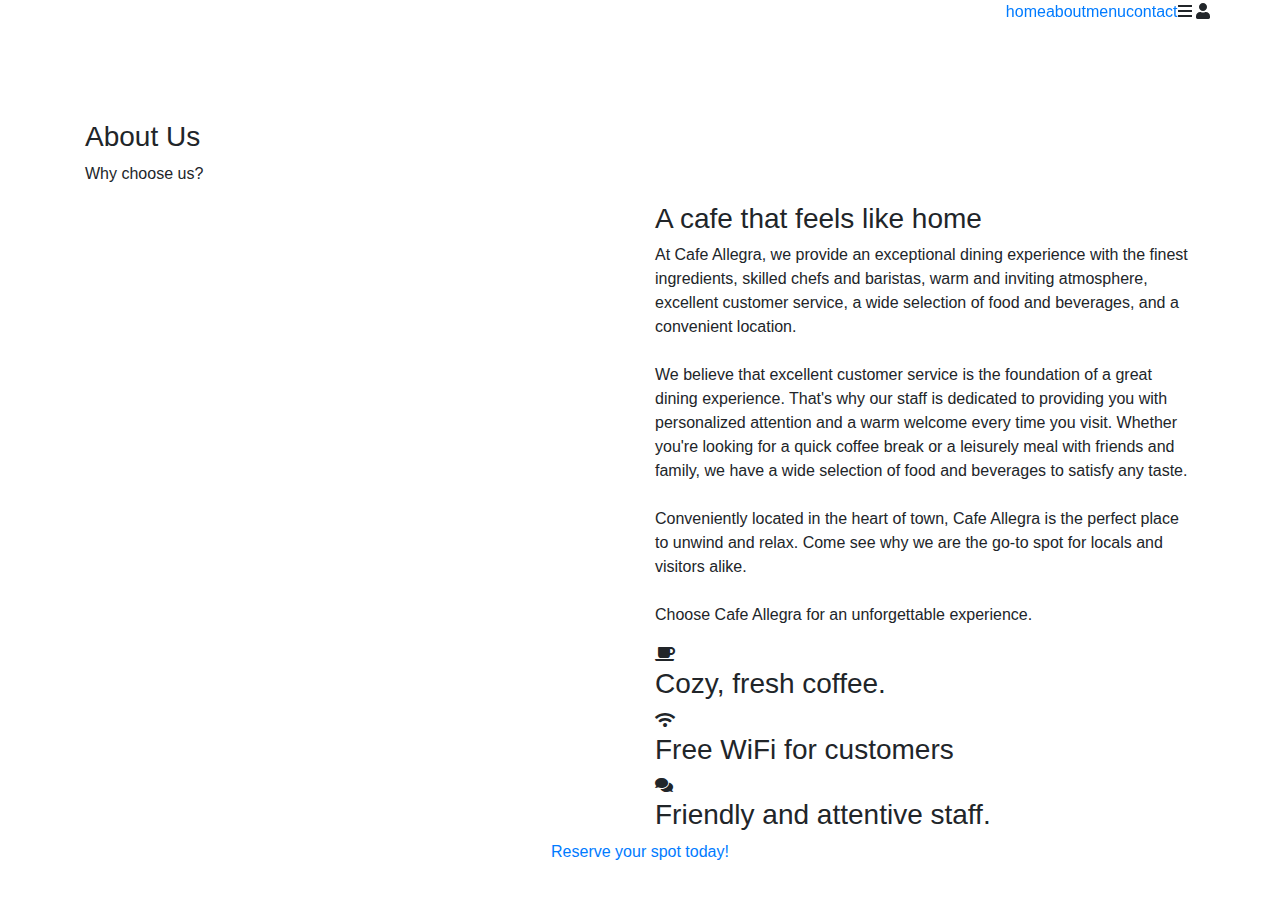
==== about.html @ 95b7aa8e "Add files via upload" ====
<!DOCTYPE html>
<html lang="en">

<head>
    <meta charset="UTF-8">
    <meta http-equiv="X-UA-Compatible" content="IE=edge">
    <meta name="viewport" content="width=device-width, initial-scale=1.0">
    <title>About</title>

    <!-- font awesome cdn link  -->
    <link rel="stylesheet" href="https://cdnjs.cloudflare.com/ajax/libs/font-awesome/5.15.4/css/all.min.css">

    <!-- bootstrap cdn link  -->
    <link rel="stylesheet" href="https://cdnjs.cloudflare.com/ajax/libs/bootstrap/4.6.1/css/bootstrap.min.css">

    <!-- custom css file link  -->
    <link rel="stylesheet" href="css/style.css">

    <link rel="icon" href="images/logo-icon.png" type="images" />
</head>

<body>

    <!-- header section starts     -->

    <header class="header fixed-top">

        <div class="container">

            <div class="row align-items-center">

                <!-- <a href="#" class="logo mr-auto"> <i class="fas fa-mug-hot"></i> coffee </a> -->
                <a href="#" class="logo mr-auto"><img src="images/logo.png" alt=""></a>

                <nav class="nav">
                    <a href="index.html">home</a>
                    <a href="about.html">about</a>
                    <a href="menu.html">menu</a>
                    <a href="#contact">contact</a>
                </nav>

                <div class="icons">
                    <div id="menu-btn" class="fas fa-bars"></div>
                    <div id="login-btn" class="fas fa-user"></div>
                </div>

            </div>

        </div>

    </header>


    <!-- newsletter section starts  -->

    <section class="newsletter">
        <div class="container">
            <br><br><br><br><br>
            <h3>About Us</h3>
            <p>Why choose us?</p>
        </div>
    </section>

    <!-- newsletter section ends -->

    <!-- menu section starts  -->

    <section class="menu" id="menu">

        <!-- about section starts  -->

        <section class="about" id="about">

            <div class="container">

                <div class="row align-items-center">
                    <div class="col-md-6">
                        <img src="images/about.jpg" class="w-100" alt="">
                    </div>
                    <div class="col-md-6">
                        <h3 class="title">A cafe that feels like home</h3>
                        <p>At Cafe Allegra, we provide an exceptional dining experience with the finest ingredients,
                            skilled chefs and baristas, warm and inviting atmosphere, excellent customer service, a wide
                            selection of food and beverages, and a convenient location.
                            <br><br>
                            We believe that excellent customer service is the foundation of a great dining experience.
                            That's why our staff is dedicated to providing you with personalized attention and a warm
                            welcome every time you visit. Whether you're looking for a quick coffee break or a leisurely
                            meal with friends and family, we have a wide selection of food and beverages to satisfy any
                            taste.
                            <br><br>
                            Conveniently located in the heart of town, Cafe Allegra is the perfect place to unwind and
                            relax. Come see why we are the go-to spot for locals and visitors alike.
                            <br><br>
                            Choose Cafe Allegra for an unforgettable experience.
                        </p>
                        <div class="icons-container">
                            <div class="icons">
                                <i class="fas fa-coffee"></i>
                                <h3>Cozy, fresh coffee.</h3>
                            </div>
                            <div class="icons">
                                <i class="fas fa-wifi"></i>
                                <h3>Free WiFi for customers</h3>
                            </div>
                            <div class="icons">
                                <i class="fas fa-comments"></i>
                                <h3>Friendly and attentive staff.</h3>
                            </div>
                        </div>
                    </div>
                </div>

            </div>

            <div class="box-2">
                <center><a href="reserve.html" class="link-btn">Reserve your spot today!</a></center>
             </div>

        </section>

        <!-- about section ends -->

    </section>

    <!-- menu section ends -->
</body>

</html>
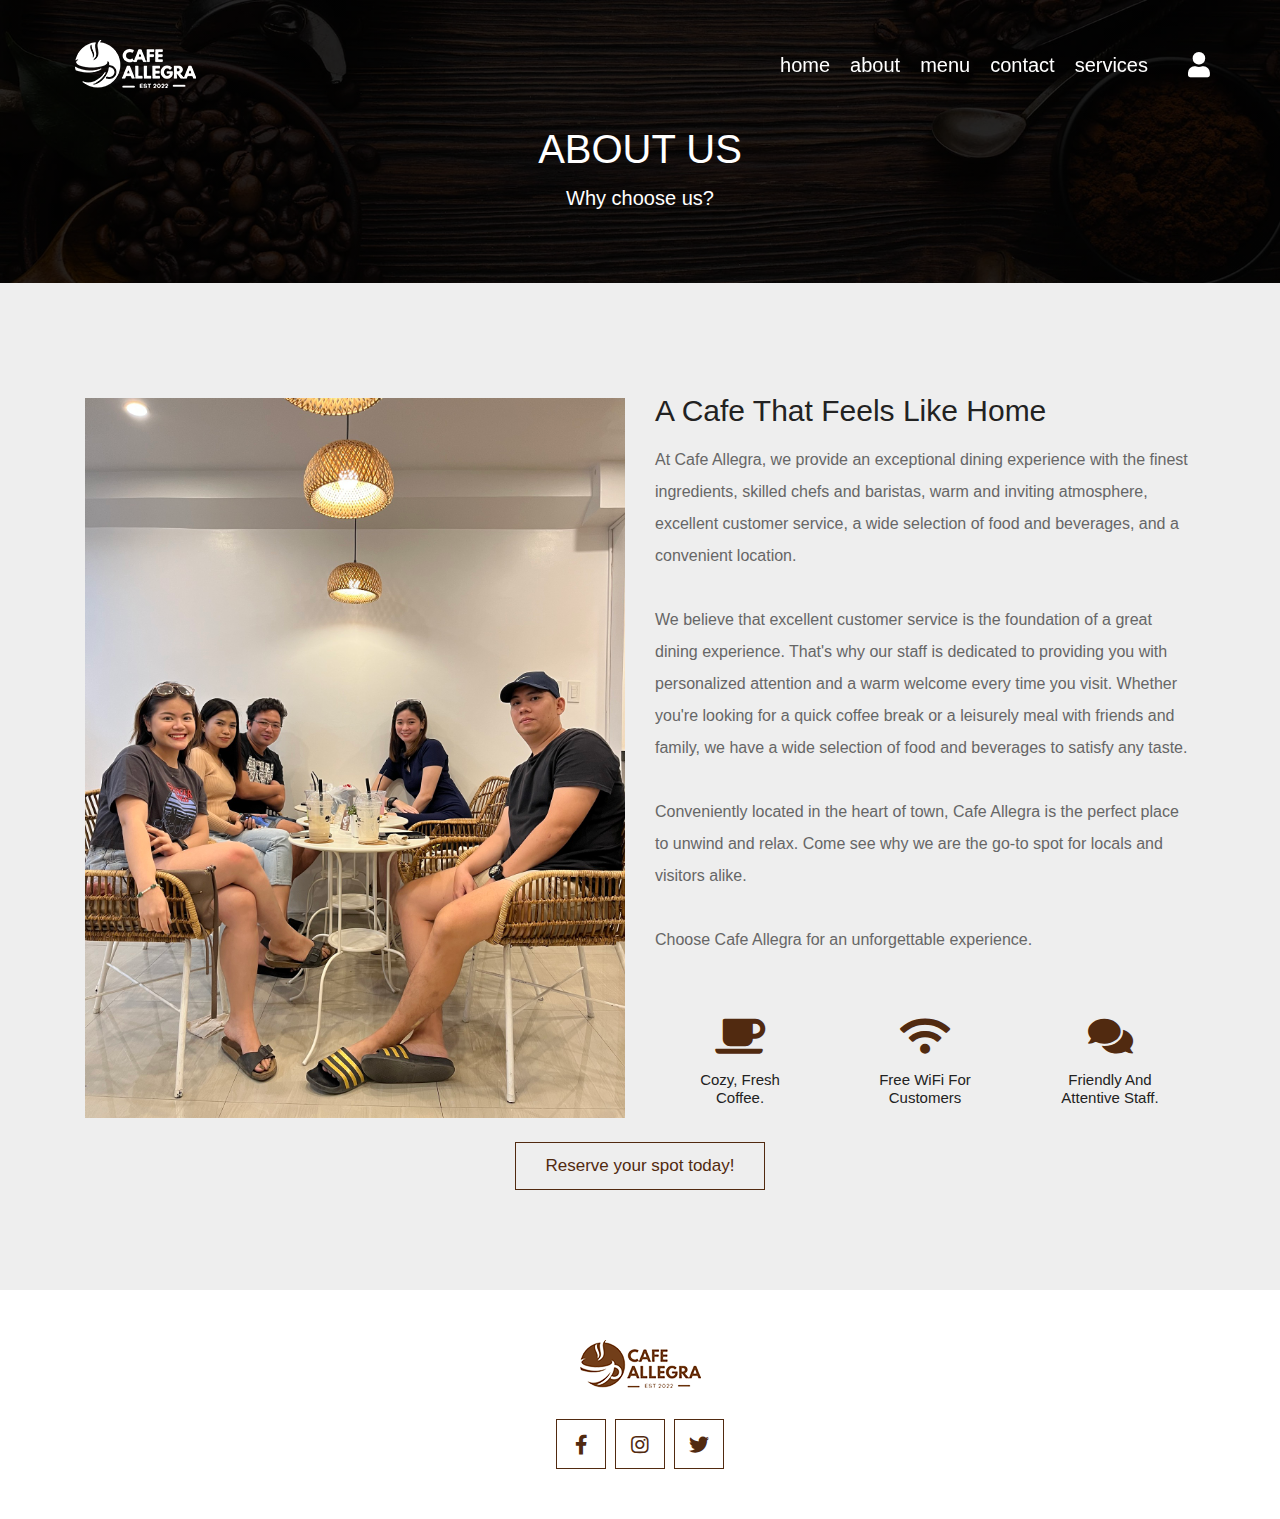
==== commit 217f8cbe: "fix font and select box" ====
--- a/about.html
+++ b/about.html
@@ -5,7 +5,7 @@
     <meta charset="UTF-8">
     <meta http-equiv="X-UA-Compatible" content="IE=edge">
     <meta name="viewport" content="width=device-width, initial-scale=1.0">
-    <title>About</title>
+    <title>Contact Us</title>
 
     <!-- font awesome cdn link  -->
     <link rel="stylesheet" href="https://cdnjs.cloudflare.com/ajax/libs/font-awesome/5.15.4/css/all.min.css">
@@ -30,13 +30,14 @@
             <div class="row align-items-center">
 
                 <!-- <a href="#" class="logo mr-auto"> <i class="fas fa-mug-hot"></i> coffee </a> -->
-                <a href="#" class="logo mr-auto"><img src="images/logo.png" alt=""></a>
+                <a href="index.html" class="logo mr-auto"><img src="images/logo.png" alt=""></a>
 
                 <nav class="nav">
                     <a href="index.html">home</a>
                     <a href="about.html">about</a>
                     <a href="menu.html">menu</a>
-                    <a href="#contact">contact</a>
+                    <a href="contact.html">contact</a>
+                    <a href="services.html">services</a>
                 </nav>
 
                 <div class="icons">
@@ -49,6 +50,31 @@
         </div>
 
     </header>
+
+    <!-- login form starts -->
+
+    <div class="login-form">
+
+        <form action="">
+            <div id="close-login-form" class="fas fa-times"></div>
+            <a href="#" class="logo mr-auto"><img src="images/logo-brown.png" alt=""></a>
+            <h3>let's start a new great day</h3>
+            <input type="email" name="" placeholder="enter your email" id="" class="box">
+            <input type="password" name="" placeholder="enter your password" id="" class="box">
+            <div class="flex">
+                <input type="checkbox" name="" id="remember-me">
+                <label for="remember-me">remember me</label>
+                <a href="#">forgot password?</a>
+            </div>
+            <input type="submit" value="login now" class="link-btn">
+            <p class="account">don't have an account? <a href="#">create one!</a></p>
+        </form>
+
+    </div>
+
+    <!-- login form ends -->
+
+    <!-- header section ends    -->
 
 
     <!-- newsletter section starts  -->
@@ -115,7 +141,7 @@
 
             <div class="box-2">
                 <center><a href="reserve.html" class="link-btn">Reserve your spot today!</a></center>
-             </div>
+            </div>
 
         </section>
 
@@ -123,7 +149,25 @@
 
     </section>
 
-    <!-- menu section ends -->
+    <!-- contact section ends -->
+
+    <!-- footer section starts  -->
+
+    <section class="footer container">
+
+        <a href="" class="logo"></i><img src="images/logo-brown.png" alt=""> </a>
+        <div class="share">
+            <a href="https://www.facebook.com/cafeallegrabaliuag" class="fab fa-facebook-f"></a>
+            <a href="https://www.instagram.com/cafeallegra.ph/" class="fab fa-instagram"></a>
+            <a href="#" class="fab fa-twitter"></a>
+        </div>
+
+    </section>
+
+    <!-- footer section ends -->
+    <!-- custom js file link  -->
+    <script src="js/script.js"></script>
+
 </body>
 
 </html>--- a/css/style.css
+++ b/css/style.css
@@ -0,0 +1,840 @@
+/* @import url("https://fonts.googleapis.com/css2?family=Montserrat:wght@100;200;300;400;500;600&display=swap"); */
+@import url("https://fonts.googleapis.com/css2?family=League+Spartan&display=swap");
+* {
+  font-family: 'Montserrat', sans-serif;
+  margin: 0;
+  padding: 0;
+  -webkit-box-sizing: border-box;
+          box-sizing: border-box;
+  outline: none;
+  border: none;
+  text-decoration: none !important;
+  -webkit-transition: all .2s linear;
+  transition: all .2s linear;
+}
+
+html {
+  font-size: 62.5%;
+  overflow-x: hidden;
+  scroll-behavior: smooth;
+  scroll-padding-top: 6rem;
+}
+
+html::-webkit-scrollbar {
+  width: 1rem;
+}
+
+html::-webkit-scrollbar-track {
+  background: transparent;
+}
+
+html::-webkit-scrollbar-thumb {
+  background: #512a10;
+}
+
+@-webkit-keyframes fadeIn {
+  0% {
+    -webkit-transform: translateY(-2rem);
+            transform: translateY(-2rem);
+    opacity: 0;
+  }
+}
+
+@keyframes fadeIn {
+  0% {
+    -webkit-transform: translateY(-2rem);
+            transform: translateY(-2rem);
+    opacity: 0;
+  }
+}
+
+section {
+  padding: 5rem 1rem;
+}
+
+.link-btn {
+  margin-top: 1rem;
+  padding: 1rem 3rem;
+  display: inline-block;
+  border: 0.1rem solid #512a10;
+  color: #512a10;
+  background: none;
+  cursor: pointer;
+  font-size: 1.7rem;
+}
+
+.link-btn:hover {
+  background: #512a10;
+  color: #fff;
+}
+
+.link-btn-2 {
+  margin-top: 1rem;
+  padding: 0.8rem 2.5rem;
+  display: inline-block;
+  border: none;
+  color: green;
+  background: linear-gradient(90deg, #ffffff, #f1f1f1);
+  cursor: pointer;
+  font-size: 1.5rem;
+  font-weight: bold;
+  text-transform: uppercase;
+  letter-spacing: 0.1rem;
+  box-shadow: 0 0.5rem 1rem rgba(0, 0, 0, 0.15);
+  border-radius: 3rem;
+  transition: all 0.3s ease;
+}
+
+.link-btn-2:hover {
+  transform: translateY(-0.2rem);
+  box-shadow: 0 0.7rem 1.5rem rgba(0, 0, 0, 0.3);
+}
+
+.link-btn-3 {
+  margin-top: 1rem;
+  padding: 0.8rem 2.5rem;
+  display: inline-block;
+  border: none;
+  color: red;
+  background: linear-gradient(90deg, #ffffff, #f1f1f1);
+  cursor: pointer;
+  font-size: 1.5rem;
+  font-weight: bold;
+  text-transform: uppercase;
+  letter-spacing: 0.1rem;
+  box-shadow: 0 0.5rem 1rem rgba(0, 0, 0, 0.15);
+  border-radius: 3rem;
+  transition: all 0.3s ease;
+}
+
+.link-btn-3:hover {
+  transform: translateY(-0.2rem);
+  box-shadow: 0 0.7rem 1.5rem rgba(0, 0, 0, 0.3);
+}
+
+
+.heading {
+  text-align: center;
+  margin-bottom: 4rem;
+  font-size: 3rem;
+  text-transform: capitalize;
+  color: #222;
+}
+
+.header {
+  z-index: 1000;
+  padding: 4rem 0;
+}
+
+.header.active {
+  padding: 2rem 0;
+  background: #512a10;
+}
+
+.header .logo {
+  font-size: 2.5rem;
+  color: #fff;
+  font-weight: bolder;
+}
+
+.header .nav a {
+  font-size: 2rem;
+  margin-right: 2rem;
+  color: #fff;
+}
+
+.header .nav a:hover {
+  text-decoration: underline !important;
+  text-underline-offset: .5rem;
+}
+
+.header .icons div {
+  font-size: 2.5rem;
+  color: #fff;
+  margin-left: 2rem;
+  cursor: pointer;
+}
+
+.header #menu-btn {
+  display: none;
+}
+
+.login-form {
+  position: fixed;
+  top: 0;
+  left: 0;
+  z-index: 1100;
+  height: 100%;
+  width: 100%;
+  background: rgba(0, 0, 0, 0.8);
+  display: none;
+  -webkit-box-align: center;
+      -ms-flex-align: center;
+          align-items: center;
+  -webkit-box-pack: center;
+      -ms-flex-pack: center;
+          justify-content: center;
+  padding: 2rem;
+}
+
+.login-form.active {
+  display: -webkit-box;
+  display: -ms-flexbox;
+  display: flex;
+}
+
+.login-form form {
+  width: 50rem;
+  padding: 4rem;
+  background: #fff;
+  text-align: center;
+  position: relative;
+  -webkit-animation: fadeIn .2s linear;
+          animation: fadeIn .2s linear;
+}
+
+.login-form form #close-login-form {
+  position: absolute;
+  top: -4rem;
+  right: 0;
+  font-size: 3rem;
+  cursor: pointer;
+  color: #fff;
+}
+
+.login-form form #close-login-form:hover {
+  -webkit-transform: rotate(90deg);
+          transform: rotate(90deg);
+}
+
+.login-form form .logo {
+  font-size: 2.5rem;
+  color: #512a10;
+  font-weight: bolder;
+}
+
+.login-form form h3 {
+  padding: 1rem 0;
+  font-size: 2rem;
+  text-transform: capitalize;
+  color: #222;
+  margin-top: 1rem;
+}
+
+.login-form form .box {
+  width: 100%;
+  padding: 1.2rem 1.4rem;
+  border: 0.1rem solid #512a10;
+  font-size: 1.6rem;
+  margin: 1rem 0;
+}
+
+.login-form form .flex {
+  display: -webkit-box;
+  display: -ms-flexbox;
+  display: flex;
+  -webkit-box-align: center;
+      -ms-flex-align: center;
+          align-items: center;
+  gap: .5rem;
+  margin: 1rem 0;
+}
+
+.login-form form .flex label {
+  font-size: 1.5rem;
+  line-height: 2;
+  color: #666;
+  margin-bottom: 0;
+  cursor: pointer;
+}
+
+.login-form form .flex a {
+  font-size: 1.5rem;
+  color: #512a10;
+  margin-left: auto;
+}
+
+.login-form form .flex a:hover {
+  text-decoration: underline !important;
+}
+
+.login-form form .link-btn {
+  width: 100%;
+  margin-bottom: 2rem;
+}
+
+.login-form form .account {
+  padding: 1.5rem .5rem;
+  background: #eee;
+  font-size: 1.5rem;
+  line-height: 2;
+  color: #666;
+  margin-bottom: 0;
+}
+
+.login-form form .account a {
+  color: #512a10;
+}
+
+.login-form form .account a:hover {
+  text-decoration: underline !important;
+}
+
+.home {
+  background: -webkit-gradient(linear, left top, left bottom, from(rgba(0, 0, 0, 0.7)), to(rgba(0, 0, 0, 0.7))), url(../images/home-bg.jpg) no-repeat;
+  background: linear-gradient(rgba(0, 0, 0, 0.7), rgba(0, 0, 0, 0.7)), url(../images/home-bg.jpg) no-repeat;
+  background-size: cover;
+  background-position: center;
+  background-attachment: fixed;
+}
+
+.home span {
+  font-size: 2.5rem;
+  color: #fff;
+}
+
+.home h3 {
+  padding: 1rem 0;
+  font-size: 6rem;
+  color: #fff;
+}
+
+.home .link-btn {
+  color: #fff;
+  border-color: #fff;
+}
+
+.about span {
+  font-size: 2.5rem;
+  color: #512a10;
+}
+
+.about .title {
+  padding-top: 1rem;
+  font-size: 3rem;
+  text-transform: capitalize;
+  color: #222;
+}
+
+.about p {
+  padding: 1rem 0;
+  font-size: 1.6rem;
+  line-height: 2;
+  color: #666;
+  margin-bottom: 0;
+}
+
+.about .icons-container {
+  display: -webkit-box;
+  display: -ms-flexbox;
+  display: flex;
+  -ms-flex-wrap: wrap;
+      flex-wrap: wrap;
+  margin-top: 3rem;
+  gap: 1.5rem;
+}
+
+.about .icons-container .icons {
+  padding: 2rem;
+  background: #eee;
+  text-align: center;
+  -webkit-box-flex: 1;
+      -ms-flex: 1 1 14rem;
+          flex: 1 1 14rem;
+}
+
+.about .icons-container .icons i {
+  font-size: 4rem;
+  margin-bottom: 1.5rem;
+  color: #512a10;
+}
+
+.about .icons-container .icons h3 {
+  font-size: 1.5rem;
+  text-transform: capitalize;
+  color: #222;
+}
+
+.menu {
+  background: #eee;
+}
+
+.menu .box-container {
+  display: -ms-grid;
+  display: grid;
+  -ms-grid-columns: (minmax(30rem, 1fr))[auto-fit];
+      grid-template-columns: repeat(auto-fit, minmax(30rem, 1fr));
+  gap: 2rem;
+}
+
+.menu .box-container .box {
+  text-align: center;
+  padding: 3rem 2rem;
+  border-radius: .5rem;
+}
+
+.menu .box-container .box:hover {
+  background: #fff;
+  -webkit-box-shadow: 0 0.5rem 1rem rgba(0, 0, 0, 0.1);
+          box-shadow: 0 0.5rem 1rem rgba(0, 0, 0, 0.1);
+  -webkit-transform: translateY(-1rem);
+          transform: translateY(-1rem);
+}
+
+.menu .box-container .box img {
+  height: 15rem;
+  margin-bottom: 2rem;
+}
+
+.menu .box-container .box h3 {
+  font-size: 2rem;
+  text-transform: capitalize;
+  color: #222;
+}
+
+.menu .box-container .box p {
+  padding: 1rem 0;
+  font-size: 1.5rem;
+  line-height: 2;
+  color: #666;
+  margin-bottom: 0;
+}
+
+.gallery .box-container {
+  display: -ms-grid;
+  display: grid;
+  -ms-grid-columns: (minmax(30rem, 1fr))[auto-fit];
+      grid-template-columns: repeat(auto-fit, minmax(30rem, 1fr));
+  gap: 2rem;
+}
+
+.gallery .box-container .box {
+  overflow: hidden;
+  position: relative;
+  height: 25rem;
+}
+
+.gallery .box-container .box:hover {
+  -webkit-box-shadow: 0 0.5rem 1rem rgba(0, 0, 0, 0.1);
+          box-shadow: 0 0.5rem 1rem rgba(0, 0, 0, 0.1);
+  border: 0.1rem solid #512a10;
+}
+
+.gallery .box-container .box:hover img {
+  -webkit-transform: translateY(-100%);
+          transform: translateY(-100%);
+}
+
+.gallery .box-container .box:hover .content {
+  -webkit-transform: translateY(0);
+          transform: translateY(0);
+}
+
+.gallery .box-container .box img {
+  height: 100%;
+  width: 100%;
+  -o-object-fit: cover;
+     object-fit: cover;
+}
+
+.gallery .box-container .box .content {
+  position: absolute;
+  top: 0;
+  left: 0;
+  background: #fff;
+  text-align: center;
+  padding: 3rem 2rem;
+  height: 100%;
+  width: 100%;
+  -webkit-transform: translateY(100%);
+          transform: translateY(100%);
+  padding-top: 4rem;
+}
+
+.gallery .box-container .box .content h3 {
+  font-size: 2rem;
+  text-transform: capitalize;
+  color: #222;
+}
+
+.gallery .box-container .box .content p {
+  padding: 1rem 0;
+  font-size: 1.5rem;
+  line-height: 2;
+  color: #666;
+  margin-bottom: 0;
+}
+
+.reviews {
+  background: #eee;
+}
+
+.reviews .box-container {
+  display: -ms-grid;
+  display: grid;
+  -ms-grid-columns: (minmax(30rem, 1fr))[auto-fit];
+      grid-template-columns: repeat(auto-fit, minmax(30rem, 1fr));
+  gap: 2rem;
+}
+
+.reviews .box-container .box {
+  text-align: center;
+  padding: 3rem 2rem;
+  border-radius: .5rem;
+}
+
+.reviews .box-container .box:hover {
+  background: #fff;
+  -webkit-box-shadow: 0 0.5rem 1rem rgba(0, 0, 0, 0.1);
+          box-shadow: 0 0.5rem 1rem rgba(0, 0, 0, 0.1);
+  -webkit-transform: translateY(-1rem);
+          transform: translateY(-1rem);
+}
+
+.reviews .box-container .box img {
+  height: 10rem;
+  width: 10rem;
+  border-radius: 50%;
+  margin-bottom: 1.5rem;
+}
+
+.reviews .box-container .box h3 {
+  font-size: 2rem;
+  text-transform: capitalize;
+  color: #222;
+}
+
+.reviews .box-container .box p {
+  font-size: 1.6rem;
+  line-height: 2;
+  color: #666;
+  margin-bottom: 0;
+  padding: 1rem 0;
+}
+
+.reviews .box-container .box .stars {
+  margin-top: 1rem;
+}
+
+.reviews .box-container .box .stars i {
+  font-size: 1.7rem;
+  color: #512a10;
+}
+
+.contact .contact-info-container {
+  display: -ms-grid;
+  display: grid;
+  -ms-grid-columns: (minmax(30rem, 1fr))[auto-fit];
+      grid-template-columns: repeat(auto-fit, minmax(30rem, 1fr));
+  gap: 2rem;
+  margin-bottom: 3rem;
+}
+
+.contact .contact-info-container .box {
+  border: 0.1rem solid #512a10;
+  padding: 3rem 2rem;
+  border: 0.1rem solid #512a10;
+  text-align: center;
+}
+
+.contact .contact-info-container .box:hover i {
+  background: #512a10;
+  color: #fff;
+}
+
+.contact .contact-info-container .box i {
+  height: 6rem;
+  width: 6rem;
+  line-height: 6rem;
+  border: 0.1rem solid #512a10;
+  color: #512a10;
+  font-size: 2rem;
+  margin-bottom: 1rem;
+}
+
+.contact .contact-info-container .box h3 {
+  font-size: 2rem;
+  text-transform: capitalize;
+  color: #222;
+  padding: 1rem 0;
+}
+
+.contact .contact-info-container .box p {
+  font-size: 1.5rem;
+  line-height: 2;
+  color: #666;
+  margin-bottom: 0;
+}
+
+.contact form h3 {
+  font-size: 3rem;
+  text-transform: capitalize;
+  color: #222;
+  padding-bottom: 1rem;
+}
+
+.contact form .box {
+  margin: .7rem 0;
+  border: 0.1rem solid #512a10;
+  font-size: 1.6rem;
+  width: 100%;
+  padding: 1.2rem 1.4rem;
+}
+
+.contact form .box:focus {
+  background: #512a10;
+  color: #fff;
+}
+
+.contact form .box:focus::-webkit-input-placeholder {
+  color: #eee;
+}
+
+.contact form .box:focus:-ms-input-placeholder {
+  color: #eee;
+}
+
+.contact form .box:focus::-ms-input-placeholder {
+  color: #eee;
+}
+
+.contact form .box:focus::placeholder {
+  color: #eee;
+}
+
+.contact form textarea {
+  height: 15rem;
+  resize: none;
+}
+
+.blogs {
+  background: #eee;
+}
+
+.blogs .box-container {
+  display: -ms-grid;
+  display: grid;
+  -ms-grid-columns: (minmax(30rem, 1fr))[auto-fit];
+      grid-template-columns: repeat(auto-fit, minmax(30rem, 1fr));
+  gap: 2rem;
+}
+
+.blogs .box-container .box:hover {
+  -webkit-box-shadow: 0 0.5rem 1rem rgba(0, 0, 0, 0.1);
+          box-shadow: 0 0.5rem 1rem rgba(0, 0, 0, 0.1);
+  background: #fff;
+}
+
+.blogs .box-container .box:hover .image {
+  padding: 2rem;
+}
+
+.blogs .box-container .box:hover .icons {
+  border-top: 0.1rem solid #512a10;
+}
+
+.blogs .box-container .box .image {
+  height: 25rem;
+  overflow: hidden;
+}
+
+.blogs .box-container .box .image img {
+  height: 100%;
+  width: 100%;
+  -o-object-fit: cover;
+     object-fit: cover;
+}
+
+.blogs .box-container .box .content {
+  padding: 2rem;
+  text-align: center;
+}
+
+.blogs .box-container .box .content h3 {
+  font-size: 2rem;
+  text-transform: capitalize;
+  color: #222;
+}
+
+.blogs .box-container .box .content p {
+  padding: 1rem 0;
+  font-size: 1.5rem;
+  line-height: 2;
+  color: #666;
+  margin-bottom: 0;
+}
+
+.blogs .box-container .box .icons {
+  padding: 1.7rem;
+  background: #fff;
+  display: -webkit-box;
+  display: -ms-flexbox;
+  display: flex;
+  -webkit-box-align: center;
+      -ms-flex-align: center;
+          align-items: center;
+  -webkit-box-pack: justify;
+      -ms-flex-pack: justify;
+          justify-content: space-between;
+  margin-top: 1rem;
+}
+
+.blogs .box-container .box .icons span {
+  font-size: 1.4rem;
+  text-transform: capitalize;
+  color: #222;
+}
+
+.blogs .box-container .box .icons span i {
+  padding-right: .5rem;
+  color: #512a10;
+}
+
+.newsletter {
+  background: -webkit-gradient(linear, left top, left bottom, from(rgba(0, 0, 0, 0.7)), to(rgba(0, 0, 0, 0.7))), url(../images/newsletter-bg.jpg) no-repeat;
+  background: linear-gradient(rgba(0, 0, 0, 0.7), rgba(0, 0, 0, 0.7)), url(../images/newsletter-bg.jpg) no-repeat;
+  background-size: cover;
+  background-position: center;
+  text-align: center;
+}
+
+.newsletter h3 {
+  font-size: 4rem;
+  color: #fff;
+  text-transform: uppercase;
+  margin-bottom: 0;
+}
+
+.newsletter p {
+  padding: 1rem 0;
+  font-size: 2rem;
+  color: #fff;
+}
+
+.newsletter form {
+  margin: 1rem auto;
+  max-width: 60rem;
+  max-height: 100rem;
+  background: #fff;
+  display: -webkit-box;
+  display: -ms-flexbox;
+  display: flex;
+  padding: 1rem;
+}
+
+.newsletter form .link-btn {
+  margin-top: 0;
+}
+
+.newsletter form .email {
+  width: 100%;
+  padding: 0 1.4rem;
+  font-size: 1.6rem;
+}
+
+.footer {
+  text-align: center;
+}
+
+.footer .logo {
+  font-size: 3rem;
+  color: #512a10;
+  font-weight: bolder;
+}
+
+.footer .credit {
+  margin: 2rem 0;
+  font-size: 2rem;
+  text-transform: capitalize;
+  color: #222;
+}
+
+.footer .credit span {
+  text-decoration: underline !important;
+}
+
+.footer .share {
+  margin-top: 3rem;
+}
+
+.footer .share a {
+  height: 5rem;
+  width: 5rem;
+  line-height: 5rem;
+  font-size: 2rem;
+  border: 0.1rem solid #512a10;
+  color: #512a10;
+  margin: 0 .3rem;
+}
+
+.footer .share a:hover {
+  background: #512a10;
+  color: #fff;
+}
+
+@media (max-width: 991px) {
+  html {
+    font-size: 55%;
+    scroll-padding-top: 8rem;
+  }
+  .home h3 {
+    font-size: 4rem;
+  }
+  section {
+    padding: 3rem 0;
+  }
+}
+
+@media (max-width: 768px) {
+  .login-form form {
+    padding: 3rem 2rem;
+  }
+  .login-form form h3 {
+    font-size: 1.7rem;
+  }
+  .header {
+    padding: 4rem 2rem;
+  }
+  .header.active {
+    padding: 2rem;
+  }
+  .header #menu-btn {
+    display: inline-block;
+  }
+  .header #menu-btn.fa-times {
+    -webkit-transform: rotate(180deg);
+            transform: rotate(180deg);
+  }
+  .header .nav {
+    position: absolute;
+    top: 99%;
+    left: 0;
+    right: 0;
+    background: #fff;
+    -webkit-box-orient: vertical;
+    -webkit-box-direction: normal;
+        -ms-flex-flow: column;
+            flex-flow: column;
+    padding: 1rem 0;
+    -webkit-clip-path: polygon(0 0, 100% 0, 100% 0, 0 0);
+            clip-path: polygon(0 0, 100% 0, 100% 0, 0 0);
+  }
+  .header .nav.active {
+    -webkit-clip-path: polygon(0 0, 100% 0, 100% 100%, 0 100%);
+            clip-path: polygon(0 0, 100% 0, 100% 100%, 0 100%);
+  }
+  .header .nav a {
+    margin: 1rem 2rem;
+    color: #222;
+  }
+  .contact .map {
+    height: 25rem;
+  }
+}
+
+@media (max-width: 450px) {
+  html {
+    font-size: 50%;
+  }
+}
+/*# sourceMappingURL=style.css.map */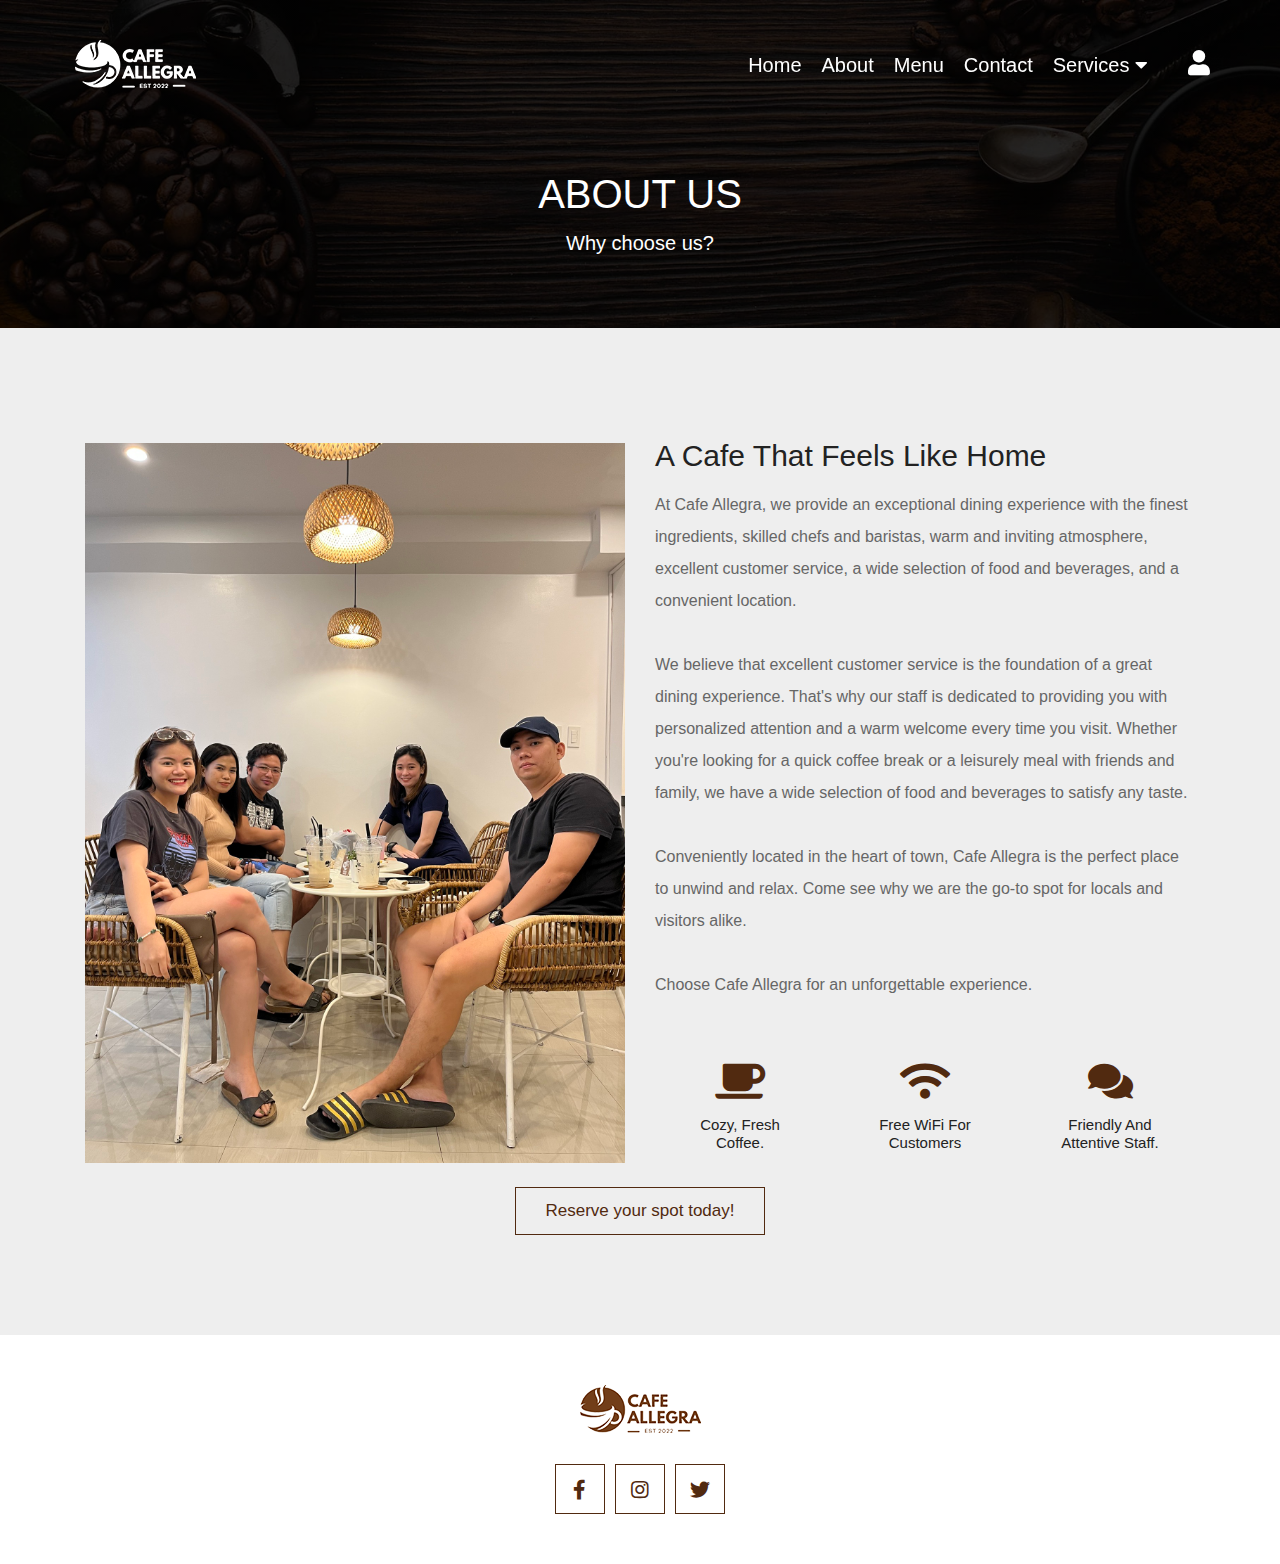
==== commit 79096c96: "design for initial presentation" ====
--- a/about.html
+++ b/about.html
@@ -23,33 +23,52 @@
 
     <!-- header section starts     -->
 
+
     <header class="header fixed-top">
 
         <div class="container">
-
-            <div class="row align-items-center">
-
-                <!-- <a href="#" class="logo mr-auto"> <i class="fas fa-mug-hot"></i> coffee </a> -->
-                <a href="index.html" class="logo mr-auto"><img src="images/logo.png" alt=""></a>
-
-                <nav class="nav">
-                    <a href="index.html">home</a>
-                    <a href="about.html">about</a>
-                    <a href="menu.html">menu</a>
-                    <a href="contact.html">contact</a>
-                    <a href="services.html">services</a>
-                </nav>
-
-                <div class="icons">
-                    <div id="menu-btn" class="fas fa-bars"></div>
-                    <div id="login-btn" class="fas fa-user"></div>
-                </div>
-
-            </div>
-
+  
+           <div class="row align-items-center">
+  
+              <!-- <a href="#" class="logo mr-auto"> <i class="fas fa-mug-hot"></i> coffee </a> -->
+              <a href="index.html" class="logo mr-auto"><img src="images/logo.png" alt=""></a>
+  
+              <nav class="nav">
+                 <a href="index.html">Home</a>
+                 <a href="about.html">About</a>
+                 <a href="menu.html">Menu</a>
+                 <!-- <div class="dropdown custom-dropdown">
+                    <a class="dropbtn">Menu <i class="fa fa-caret-down"></i></a>
+                    <div class="dropdown-content">
+                       <a href="">All</a>
+                       <a href="">Espresso Based</a>
+                       <a href="">Frappe Series</a>
+                       <a href="">Pasta & Snacks</a>
+                       <a href="">Coolers</a>
+                       <a href="">Waffle</a>
+                    </div>
+                 </div> -->
+                 <a href="contact.html">Contact</a>
+                 <div class="dropdown custom-dropdown">
+                    <a class="dropbtn">Services <i class="fa fa-caret-down"></i></a>
+                    <div class="dropdown-content">
+                       <a href="services.html">Private Dining</a>
+                       <a href="reserve.html">Table Reservation</a>
+                    </div>
+                 </div>
+                 <script src="https://code.jquery.com/jquery-3.6.0.min.js"></script>
+                 <script src="scripts.js"></script>
+              </nav>
+  
+              <div class="icons">
+                 <div id="menu-btn" class="fas fa-bars"></div>
+                 <div id="login-btn" class="fas fa-user"></div>
+              </div>
+  
+           </div>
+  
         </div>
-
-    </header>
+     </header>
 
     <!-- login form starts -->
 
@@ -58,16 +77,16 @@
         <form action="">
             <div id="close-login-form" class="fas fa-times"></div>
             <a href="#" class="logo mr-auto"><img src="images/logo-brown.png" alt=""></a>
-            <h3>let's start a new great day</h3>
-            <input type="email" name="" placeholder="enter your email" id="" class="box">
-            <input type="password" name="" placeholder="enter your password" id="" class="box">
+            <h3>let's start a new great day!</h3>
+            <input type="email" name="" placeholder="Enter Username" id="" class="box">
+            <input type="password" name="" placeholder="Enter Password" id="" class="box">
             <div class="flex">
-                <input type="checkbox" name="" id="remember-me">
-                <label for="remember-me">remember me</label>
-                <a href="#">forgot password?</a>
+                <!-- <input type="checkbox" name="" id="remember-me">
+                <label for="remember-me">remember me</label> -->
+                <a href="#">Forgot password?</a>
             </div>
-            <input type="submit" value="login now" class="link-btn">
-            <p class="account">don't have an account? <a href="#">create one!</a></p>
+            <input type="submit" value="Login" class="link-btn">
+            <!-- <p class="account">don't have an account? <a href="#">create one!</a></p> -->
         </form>
 
     </div>
@@ -167,7 +186,22 @@
     <!-- footer section ends -->
     <!-- custom js file link  -->
     <script src="js/script.js"></script>
-
+    <script src="https://code.jquery.com/jquery-3.6.0.min.js"></script>
+    <script>
+       $(document).ready(function () {
+          // Click event for the dropdown button
+          $(document).on('click', '.custom-dropdown .dropbtn', function (event) {
+             event.stopPropagation();
+             $(this).siblings('.dropdown-content').toggle();
+          });
+ 
+          // Click event for anywhere else on the document
+          $(document).on('click', function () {
+             $('.dropdown-content').hide();
+          });
+       });
+ 
+    </script>
 </body>
 
 </html>--- a/css/style.css
+++ b/css/style.css
@@ -1,11 +1,12 @@
 /* @import url("https://fonts.googleapis.com/css2?family=Montserrat:wght@100;200;300;400;500;600&display=swap"); */
 @import url("https://fonts.googleapis.com/css2?family=League+Spartan&display=swap");
+
 * {
   font-family: 'Montserrat', sans-serif;
   margin: 0;
   padding: 0;
   -webkit-box-sizing: border-box;
-          box-sizing: border-box;
+  box-sizing: border-box;
   outline: none;
   border: none;
   text-decoration: none !important;
@@ -35,7 +36,7 @@
 @-webkit-keyframes fadeIn {
   0% {
     -webkit-transform: translateY(-2rem);
-            transform: translateY(-2rem);
+    transform: translateY(-2rem);
     opacity: 0;
   }
 }
@@ -43,7 +44,7 @@
 @keyframes fadeIn {
   0% {
     -webkit-transform: translateY(-2rem);
-            transform: translateY(-2rem);
+    transform: translateY(-2rem);
     opacity: 0;
   }
 }
@@ -159,6 +160,100 @@
   display: none;
 }
 
+.dropdown {
+  position: relative;
+  display: inline-block;
+}
+
+.dropdown-content {
+  display: none;
+  position: absolute;
+  background-color: #f9f9f9;
+  min-width: 160px;
+  box-shadow: 0px 8px 16px 0px rgba(0, 0, 0, 0.2);
+  z-index: 1;
+}
+
+.dropdown-content a {
+  color: black;
+  padding: 12px 16px;
+  text-decoration: none;
+  display: block;
+}
+
+.dropdown-content a:hover {
+  background-color: #f1f1f1;
+}
+
+.dropdown:hover .dropdown-content {
+  display: block;
+}
+
+.dropbtn {
+  cursor: pointer;
+}
+
+@media screen and (max-width: 767px) {
+
+  .nav a,
+  .nav .dropdown {
+    display: block;
+  }
+
+  .dropdown-content {
+    min-width: 100%;
+    left: 0;
+    top: auto;
+    bottom: -1px;
+  }
+
+  .nav {
+    overflow-y: auto;
+  }
+}
+
+body {
+  font-size: 16px;
+  font-family: sans-serif;
+}
+
+.header .nav a {
+  font-size: 2rem;
+  color: #fff;
+  margin-right: 2rem;
+}
+
+.header .dropdown {
+  position: relative;
+  display: inline-block;
+}
+
+.header .dropdown-content {
+  display: none;
+  position: absolute;
+  z-index: 1;
+  background-color: #f9f9f9;
+  min-width: 190px;
+  box-shadow: 0 8px 16px 0 rgba(0, 0, 0, 0.2);
+}
+
+.header .dropdown-content a {
+  color: black;
+  font-size: inherit;
+  font-family: inherit;
+  padding: 12px 16px;
+  text-decoration: none;
+  display: block;
+}
+
+.header .dropdown-content a:hover {
+  background-color: #f1f1f1;
+}
+
+.header .dropdown:hover .dropdown-content {
+  display: block;
+}
+
 .login-form {
   position: fixed;
   top: 0;
@@ -169,11 +264,11 @@
   background: rgba(0, 0, 0, 0.8);
   display: none;
   -webkit-box-align: center;
-      -ms-flex-align: center;
-          align-items: center;
+  -ms-flex-align: center;
+  align-items: center;
   -webkit-box-pack: center;
-      -ms-flex-pack: center;
-          justify-content: center;
+  -ms-flex-pack: center;
+  justify-content: center;
   padding: 2rem;
 }
 
@@ -190,7 +285,7 @@
   text-align: center;
   position: relative;
   -webkit-animation: fadeIn .2s linear;
-          animation: fadeIn .2s linear;
+  animation: fadeIn .2s linear;
 }
 
 .login-form form #close-login-form {
@@ -204,7 +299,7 @@
 
 .login-form form #close-login-form:hover {
   -webkit-transform: rotate(90deg);
-          transform: rotate(90deg);
+  transform: rotate(90deg);
 }
 
 .login-form form .logo {
@@ -234,8 +329,8 @@
   display: -ms-flexbox;
   display: flex;
   -webkit-box-align: center;
-      -ms-flex-align: center;
-          align-items: center;
+  -ms-flex-align: center;
+  align-items: center;
   gap: .5rem;
   margin: 1rem 0;
 }
@@ -329,7 +424,7 @@
   display: -ms-flexbox;
   display: flex;
   -ms-flex-wrap: wrap;
-      flex-wrap: wrap;
+  flex-wrap: wrap;
   margin-top: 3rem;
   gap: 1.5rem;
 }
@@ -339,8 +434,8 @@
   background: #eee;
   text-align: center;
   -webkit-box-flex: 1;
-      -ms-flex: 1 1 14rem;
-          flex: 1 1 14rem;
+  -ms-flex: 1 1 14rem;
+  flex: 1 1 14rem;
 }
 
 .about .icons-container .icons i {
@@ -363,7 +458,7 @@
   display: -ms-grid;
   display: grid;
   -ms-grid-columns: (minmax(30rem, 1fr))[auto-fit];
-      grid-template-columns: repeat(auto-fit, minmax(30rem, 1fr));
+  grid-template-columns: repeat(auto-fit, minmax(30rem, 1fr));
   gap: 2rem;
 }
 
@@ -376,9 +471,9 @@
 .menu .box-container .box:hover {
   background: #fff;
   -webkit-box-shadow: 0 0.5rem 1rem rgba(0, 0, 0, 0.1);
-          box-shadow: 0 0.5rem 1rem rgba(0, 0, 0, 0.1);
+  box-shadow: 0 0.5rem 1rem rgba(0, 0, 0, 0.1);
   -webkit-transform: translateY(-1rem);
-          transform: translateY(-1rem);
+  transform: translateY(-1rem);
 }
 
 .menu .box-container .box img {
@@ -404,7 +499,7 @@
   display: -ms-grid;
   display: grid;
   -ms-grid-columns: (minmax(30rem, 1fr))[auto-fit];
-      grid-template-columns: repeat(auto-fit, minmax(30rem, 1fr));
+  grid-template-columns: repeat(auto-fit, minmax(30rem, 1fr));
   gap: 2rem;
 }
 
@@ -416,25 +511,25 @@
 
 .gallery .box-container .box:hover {
   -webkit-box-shadow: 0 0.5rem 1rem rgba(0, 0, 0, 0.1);
-          box-shadow: 0 0.5rem 1rem rgba(0, 0, 0, 0.1);
+  box-shadow: 0 0.5rem 1rem rgba(0, 0, 0, 0.1);
   border: 0.1rem solid #512a10;
 }
 
 .gallery .box-container .box:hover img {
   -webkit-transform: translateY(-100%);
-          transform: translateY(-100%);
+  transform: translateY(-100%);
 }
 
 .gallery .box-container .box:hover .content {
   -webkit-transform: translateY(0);
-          transform: translateY(0);
+  transform: translateY(0);
 }
 
 .gallery .box-container .box img {
   height: 100%;
   width: 100%;
   -o-object-fit: cover;
-     object-fit: cover;
+  object-fit: cover;
 }
 
 .gallery .box-container .box .content {
@@ -447,7 +542,7 @@
   height: 100%;
   width: 100%;
   -webkit-transform: translateY(100%);
-          transform: translateY(100%);
+  transform: translateY(100%);
   padding-top: 4rem;
 }
 
@@ -473,7 +568,7 @@
   display: -ms-grid;
   display: grid;
   -ms-grid-columns: (minmax(30rem, 1fr))[auto-fit];
-      grid-template-columns: repeat(auto-fit, minmax(30rem, 1fr));
+  grid-template-columns: repeat(auto-fit, minmax(30rem, 1fr));
   gap: 2rem;
 }
 
@@ -486,9 +581,9 @@
 .reviews .box-container .box:hover {
   background: #fff;
   -webkit-box-shadow: 0 0.5rem 1rem rgba(0, 0, 0, 0.1);
-          box-shadow: 0 0.5rem 1rem rgba(0, 0, 0, 0.1);
+  box-shadow: 0 0.5rem 1rem rgba(0, 0, 0, 0.1);
   -webkit-transform: translateY(-1rem);
-          transform: translateY(-1rem);
+  transform: translateY(-1rem);
 }
 
 .reviews .box-container .box img {
@@ -521,11 +616,15 @@
   color: #512a10;
 }
 
+.contact {
+  background-color: #eee;
+}
+
 .contact .contact-info-container {
   display: -ms-grid;
   display: grid;
   -ms-grid-columns: (minmax(30rem, 1fr))[auto-fit];
-      grid-template-columns: repeat(auto-fit, minmax(30rem, 1fr));
+  grid-template-columns: repeat(auto-fit, minmax(30rem, 1fr));
   gap: 2rem;
   margin-bottom: 3rem;
 }
@@ -607,6 +706,98 @@
   resize: none;
 }
 
+/* contact2 */
+
+.contact-2 {
+  background-color: #eee;
+}
+
+.contact-2 .contact-info-container {
+  display: -ms-grid;
+  display: grid;
+  -ms-grid-columns: (minmax(30rem, 1fr))[auto-fit];
+  grid-template-columns: repeat(auto-fit, minmax(30rem, 1fr));
+  gap: 2rem;
+  margin-bottom: 3rem;
+}
+
+.contact-2 .contact-info-container .box {
+  border: 0.1rem solid #512a10;
+  padding: 3rem 2rem;
+  border: 0.1rem solid #512a10;
+  text-align: center;
+}
+
+.contact-2 .contact-info-container .box:hover i {
+  background: #512a10;
+  color: #eee;
+}
+
+.contact-2 .contact-info-container .box i {
+  height: 6rem;
+  width: 6rem;
+  line-height: 6rem;
+  border: 0.1rem solid #512a10;
+  color: #512a10;
+  font-size: 2rem;
+  margin-bottom: 1rem;
+}
+
+.contact-2 .contact-info-container .box h3 {
+  font-size: 2rem;
+  text-transform: capitalize;
+  color: #222;
+  padding: 1rem 0;
+}
+
+.contact-2 .contact-info-container .box p {
+  font-size: 1.5rem;
+  line-height: 2;
+  color: #666;
+  margin-bottom: 0;
+}
+
+.contact-2 form h3 {
+  font-size: 3rem;
+  text-transform: capitalize;
+  color: #222;
+  padding-bottom: 1rem;
+}
+
+.contact-2 form .box {
+  margin: .7rem 0;
+  border: 0.1rem solid #512a10;
+  font-size: 1.6rem;
+  width: 100%;
+  padding: 1.2rem 1.4rem;
+}
+
+.contact-2 form .box:focus {
+  background: #512a10;
+  color: #eee;
+}
+
+.contact-2 form .box:focus::-webkit-input-placeholder {
+  color: #fff;
+}
+
+.contact-2 form .box:focus:-ms-input-placeholder {
+  color: #fff;
+}
+
+.contact-2 form .box:focus::-ms-input-placeholder {
+  color: #fff;
+}
+
+.contact-2 form .box:focus::placeholder {
+  color: #fff;
+}
+
+.contact-2 form textarea {
+  height: 15rem;
+  resize: none;
+}
+
 .blogs {
   background: #eee;
 }
@@ -615,13 +806,13 @@
   display: -ms-grid;
   display: grid;
   -ms-grid-columns: (minmax(30rem, 1fr))[auto-fit];
-      grid-template-columns: repeat(auto-fit, minmax(30rem, 1fr));
+  grid-template-columns: repeat(auto-fit, minmax(30rem, 1fr));
   gap: 2rem;
 }
 
 .blogs .box-container .box:hover {
   -webkit-box-shadow: 0 0.5rem 1rem rgba(0, 0, 0, 0.1);
-          box-shadow: 0 0.5rem 1rem rgba(0, 0, 0, 0.1);
+  box-shadow: 0 0.5rem 1rem rgba(0, 0, 0, 0.1);
   background: #fff;
 }
 
@@ -634,7 +825,7 @@
 }
 
 .blogs .box-container .box .image {
-  height: 25rem;
+  height: rem;
   overflow: hidden;
 }
 
@@ -642,7 +833,7 @@
   height: 100%;
   width: 100%;
   -o-object-fit: cover;
-     object-fit: cover;
+  object-fit: cover;
 }
 
 .blogs .box-container .box .content {
@@ -671,11 +862,179 @@
   display: -ms-flexbox;
   display: flex;
   -webkit-box-align: center;
-      -ms-flex-align: center;
-          align-items: center;
+  -ms-flex-align: center;
+  align-items: center;
   -webkit-box-pack: justify;
-      -ms-flex-pack: justify;
-          justify-content: space-between;
+  -ms-flex-pack: justify;
+  justify-content: space-between;
+  margin-top: 1rem;
+}
+
+.blogs .box-container .box .icons span {
+  font-size: 1.4rem;
+  text-transform: capitalize;
+  color: #222;
+}
+
+.blogs .box-container .box .icons span i {
+  padding-right: .5rem;
+  color: #512a10;
+}
+
+.blogs {
+  background: #eee;
+}
+
+.blogs .box-container {
+  display: -ms-grid;
+  display: grid;
+  -ms-grid-columns: (minmax(30rem, 1fr))[auto-fit];
+  grid-template-columns: repeat(auto-fit, minmax(30rem, 1fr));
+  gap: 2rem;
+}
+
+.blogs .box-container .box:hover {
+  -webkit-box-shadow: 0 0.5rem 1rem rgba(0, 0, 0, 0.1);
+  box-shadow: 0 0.5rem 1rem rgba(0, 0, 0, 0.1);
+  background: #fff;
+}
+
+.blogs .box-container .box:hover .image {
+  padding: 2rem;
+}
+
+.blogs .box-container .box:hover .icons {
+  border-top: 0.1rem solid #512a10;
+}
+
+.blogs .box-container .box .image {
+  height: rem;
+  overflow: hidden;
+}
+
+.blogs .box-container .box .image img {
+  height: 100%;
+  width: 100%;
+  -o-object-fit: cover;
+  object-fit: cover;
+}
+
+.blogs .box-container .box .content {
+  padding: 2rem;
+  text-align: center;
+}
+
+.blogs .box-container .box .content h3 {
+  font-size: 2rem;
+  text-transform: capitalize;
+  color: #222;
+}
+
+.blogs .box-container .box .content p {
+  padding: 1rem 0;
+  font-size: 1.5rem;
+  line-height: 2;
+  color: #666;
+  margin-bottom: 0;
+}
+
+.blogs .box-container .box .icons {
+  padding: 1.7rem;
+  background: #fff;
+  display: -webkit-box;
+  display: -ms-flexbox;
+  display: flex;
+  -webkit-box-align: center;
+  -ms-flex-align: center;
+  align-items: center;
+  -webkit-box-pack: justify;
+  -ms-flex-pack: justify;
+  justify-content: space-between;
+  margin-top: 1rem;
+}
+
+.blogs .box-container .box .icons span {
+  font-size: 1.4rem;
+  text-transform: capitalize;
+  color: #222;
+}
+
+.blogs .box-container .box .icons span i {
+  padding-right: .5rem;
+  color: #512a10;
+}
+
+/* blogs2 */
+
+.blogs-2 {
+  background: #fff;
+}
+
+.blogs-2 .box-container {
+  display: -ms-grid;
+  display: grid;
+  -ms-grid-columns: (minmax(30rem, 1fr))[auto-fit];
+  grid-template-columns: repeat(auto-fit, minmax(30rem, 1fr));
+  gap: 2rem;
+}
+
+.blogs-2 .box-container .box:hover {
+  -webkit-box-shadow: 0 0.5rem 1rem rgba(0, 0, 0, 0.1);
+  box-shadow: 0 0.5rem 1rem rgba(0, 0, 0, 0.1);
+  background: #fff;
+}
+
+.blogs-2 .box-container .box:hover .image {
+  padding: 2rem;
+}
+
+.blogs-2 .box-container .box:hover .icons {
+  border-top: 0.1rem solid #512a10;
+}
+
+.blogs-2 .box-container .box .image {
+  height: rem;
+  overflow: hidden;
+}
+
+.blogs-2 .box-container .box .image img {
+  height: 100%;
+  width: 100%;
+  -o-object-fit: cover;
+  object-fit: cover;
+}
+
+.blogs-2 .box-container .box .content {
+  padding: 2rem;
+  text-align: center;
+}
+
+.blogs-2 .box-container .box .content h3 {
+  font-size: 2rem;
+  text-transform: capitalize;
+  color: #222;
+}
+
+.blogs .box-container .box .content p {
+  padding: 1rem 0;
+  font-size: 1.5rem;
+  line-height: 2;
+  color: #666;
+  margin-bottom: 0;
+}
+
+.blogs .box-container .box .icons {
+  padding: 1.7rem;
+  background: #fff;
+  display: -webkit-box;
+  display: -ms-flexbox;
+  display: flex;
+  -webkit-box-align: center;
+  -ms-flex-align: center;
+  align-items: center;
+  -webkit-box-pack: justify;
+  -ms-flex-pack: justify;
+  justify-content: space-between;
   margin-top: 1rem;
 }
 
@@ -777,34 +1136,60 @@
     font-size: 55%;
     scroll-padding-top: 8rem;
   }
+
   .home h3 {
     font-size: 4rem;
   }
+
   section {
     padding: 3rem 0;
   }
 }
 
 @media (max-width: 768px) {
+
+  .nav.active .dropdown-content {
+    position: static;
+    display: block;
+    box-shadow: none;
+  }
+
+  .header {
+    height: auto;
+  }
+
+  .nav {
+    width: 100%;
+    max-height: calc(100vh - 60px);
+    /* Adjust the value 60px to match the height of your header on mobile devices */
+  }
+
+
   .login-form form {
     padding: 3rem 2rem;
   }
+
   .login-form form h3 {
     font-size: 1.7rem;
   }
+
   .header {
     padding: 4rem 2rem;
   }
+
   .header.active {
     padding: 2rem;
   }
+
   .header #menu-btn {
     display: inline-block;
   }
+
   .header #menu-btn.fa-times {
     -webkit-transform: rotate(180deg);
-            transform: rotate(180deg);
-  }
+    transform: rotate(180deg);
+  }
+
   .header .nav {
     position: absolute;
     top: 99%;
@@ -813,21 +1198,28 @@
     background: #fff;
     -webkit-box-orient: vertical;
     -webkit-box-direction: normal;
-        -ms-flex-flow: column;
-            flex-flow: column;
+    -ms-flex-flow: column;
+    flex-flow: column;
     padding: 1rem 0;
     -webkit-clip-path: polygon(0 0, 100% 0, 100% 0, 0 0);
-            clip-path: polygon(0 0, 100% 0, 100% 0, 0 0);
-  }
+    clip-path: polygon(0 0, 100% 0, 100% 0, 0 0);
+  }
+
   .header .nav.active {
     -webkit-clip-path: polygon(0 0, 100% 0, 100% 100%, 0 100%);
-            clip-path: polygon(0 0, 100% 0, 100% 100%, 0 100%);
-  }
+    clip-path: polygon(0 0, 100% 0, 100% 100%, 0 100%);
+  }
+
   .header .nav a {
     margin: 1rem 2rem;
     color: #222;
   }
+
   .contact .map {
+    height: 25rem;
+  }
+
+  .contact-2 .map {
     height: 25rem;
   }
 }
@@ -837,4 +1229,5 @@
     font-size: 50%;
   }
 }
+
 /*# sourceMappingURL=style.css.map */